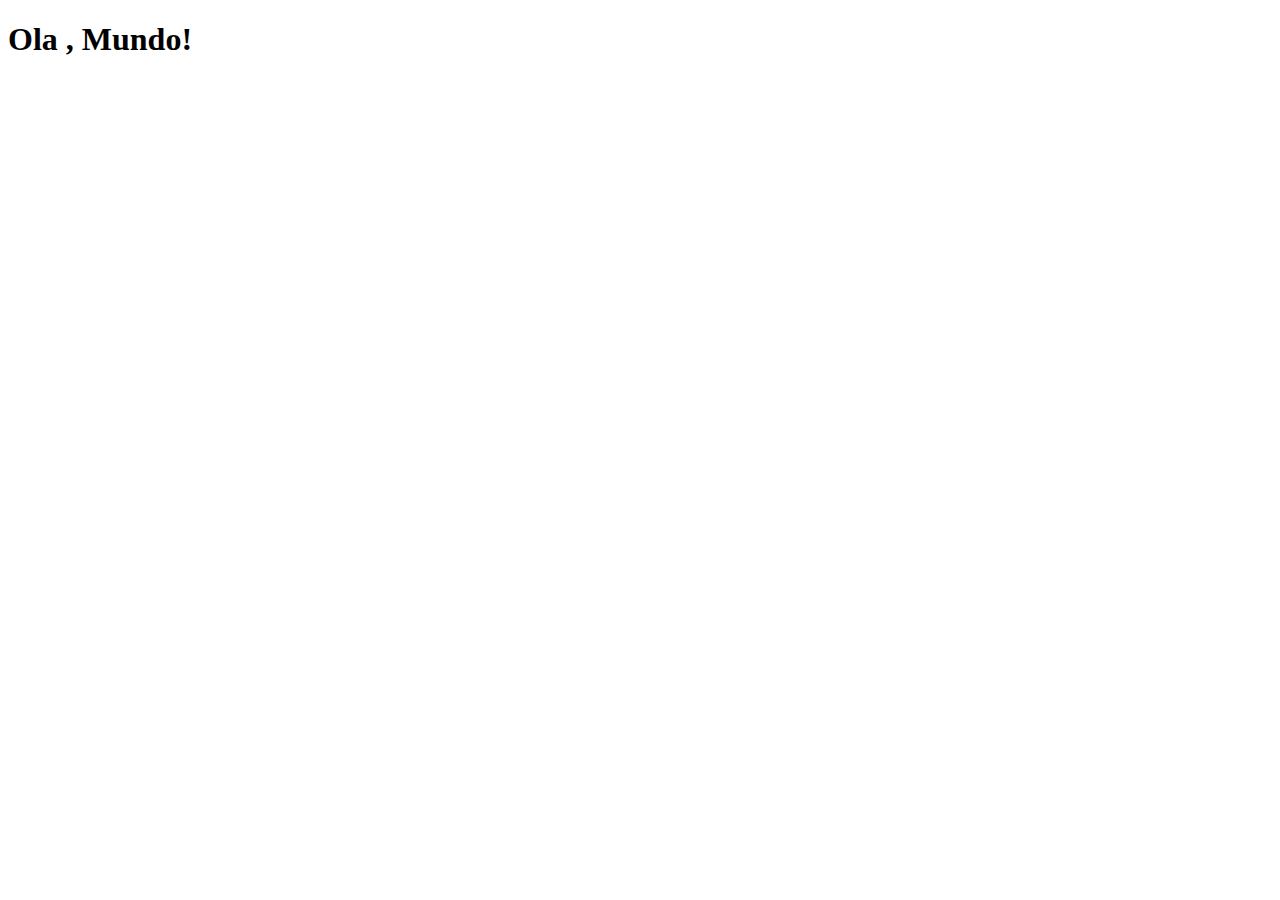
==== index.html @ 57d7571f "Atualização" ====
<!DOCTYPE html>
<html lang="pt-br">
<head>
    <meta charset="UTF-8">
    <meta http-equiv="X-UA-Compatible" content="IE=edge">
    <meta name="viewport" content="width=device-width, initial-scale=1.0">
    <title>Projeto Redes Sociais</title>
    <link rel="stylesheet" href="style.css">
</head>
<body>
    <h1>Ola , Mundo!</h1>
</body>
</html>
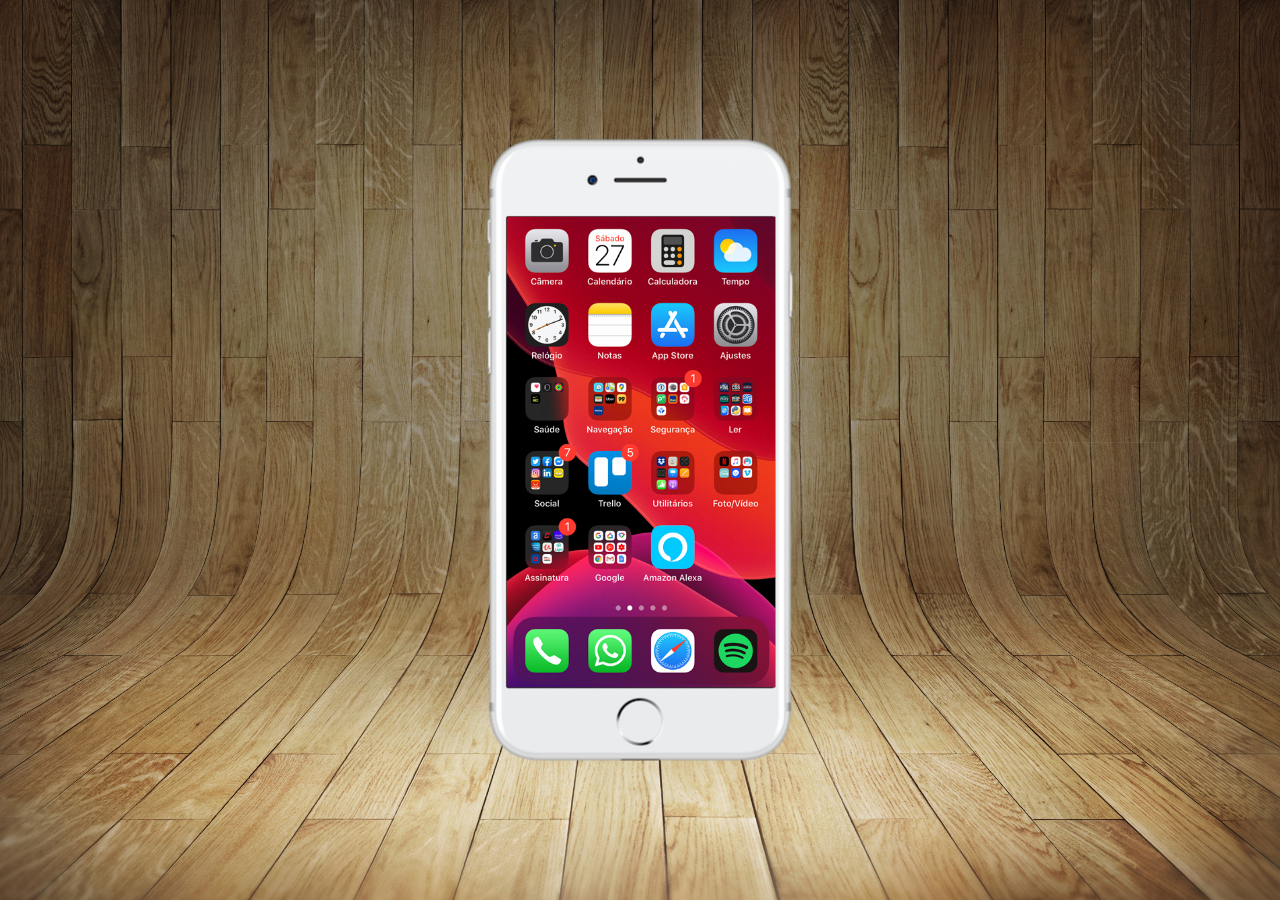
==== commit 62e234bc: "criei a home" ====
--- a/index.html
+++ b/index.html
@@ -5,9 +5,19 @@
     <meta http-equiv="X-UA-Compatible" content="IE=edge">
     <meta name="viewport" content="width=device-width, initial-scale=1.0">
     <title>Projeto Redes Sociais</title>
-    <link rel="stylesheet" href="style.css">
+    <link rel="stylesheet" href="estilos/style.css">
+    <link rel="shortcut icon" href="favicon.ico" type="brasil">
 </head>
 <body>
-    <h1>Ola , Mundo!</h1>
+   <main>
+    <section id="telefone">
+        <iframe src="home.html" frameborder="0" name="tela" id="tela"></iframe>
+    </section>
+    <section id="redes-sociais">
+
+    </section>
+
+
+   </main>
 </body>
 </html>--- a/estilos/style.css
+++ b/estilos/style.css
@@ -0,0 +1,42 @@
+@charset "UTF-8";
+
+* {
+    margin: 0px;
+    padding: 0px;
+    font-family: Arial, Helvetica, sans-serif;
+}
+
+html,body {
+    height: 100vh;
+    width: 100vw;
+    background-color: black;
+}
+body{
+    background: url('../imagens/fundo-madeira.jpg') no-repeat
+    top center;
+    background-attachment: fixed;
+    background-size: cover;
+}
+main {
+    height: 100vh;
+    position: relative;
+   
+}
+
+section#telefone {
+    position: absolute;
+    top: 50%;
+    left: 50%;
+    transform: translate(-50%, -50%);
+
+    height: 627px;
+    width: 311px;
+    background:  url("../imagens/frame-iphone.png") no-repeat;
+}
+iframe#tela{
+    position: relative;
+    top: 80px;
+    left: 22px;
+    width: 269px;
+    height: 471px;
+}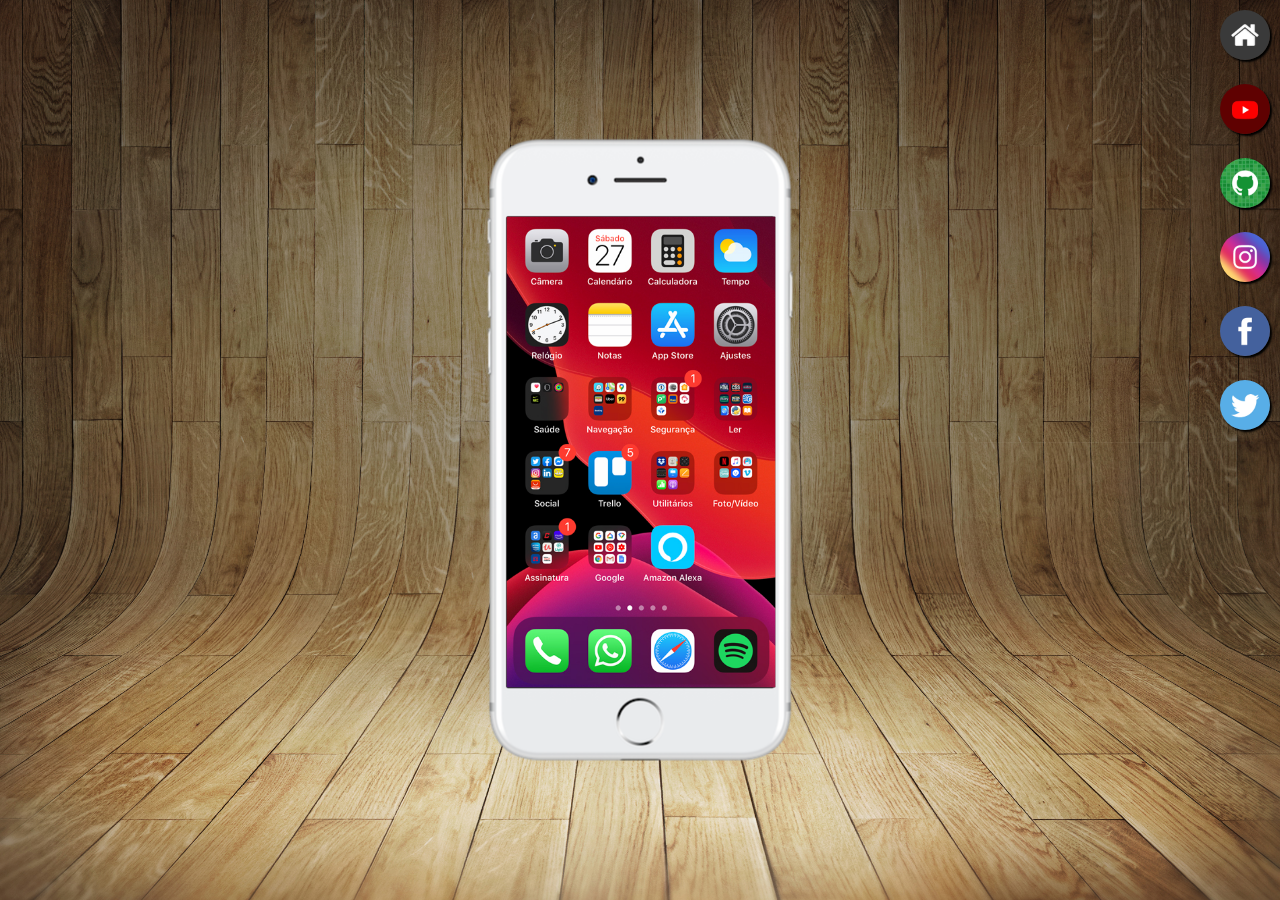
==== commit 00905cc3: "botei as logos" ====
--- a/index.html
+++ b/index.html
@@ -11,9 +11,17 @@
 <body>
    <main>
     <section id="telefone">
-        <iframe src="home.html" frameborder="0" name="tela" id="tela"></iframe>
+        <iframe src="home.html" frameborder="0" name="tela" id="tela">
+            Seu navegador não é compatível com isso!
+        </iframe>
     </section>
     <section id="redes-sociais">
+        <a href="home.html" target="tela"><img src="imagens/logo-home.jpg" alt=""></a><br>
+        <a href="#" target="tela"><img src="imagens/logo-youtube.jpg" alt=""></a><br>
+        <a href="#" target="tela"><img src="imagens/logo-github.jpg" alt=""></a><br>
+        <a href="#" target="tela"><img src="imagens/logo-instagram.jpg" alt=""></a><br>
+        <a href="#" target="tela"><img src="imagens/logo-facebook.jpg" alt=""></a><br>
+        <a href="#" target="tela"><img src="imagens/logo-twitter.jpg" alt=""></a>
 
     </section>
 
--- a/estilos/style.css
+++ b/estilos/style.css
@@ -39,4 +39,22 @@
     left: 22px;
     width: 269px;
     height: 471px;
+}
+section#redes-sociais {
+    text-align: right;
+    
+    
+}
+section#redes-sociais img {
+    width: 50px;
+    margin: 10px;
+    border-radius: 50%;
+    box-shadow: 2px 2px 2px black ;
+    box-sizing: border-box;
+}
+section#redes-sociais img:hover {
+    border: 2px solid white;
+    transform: translate(-3px, -3px);
+    box-shadow: 5px 5px 10px #886e41;
+    transition: .9s, border 1.4s;
 }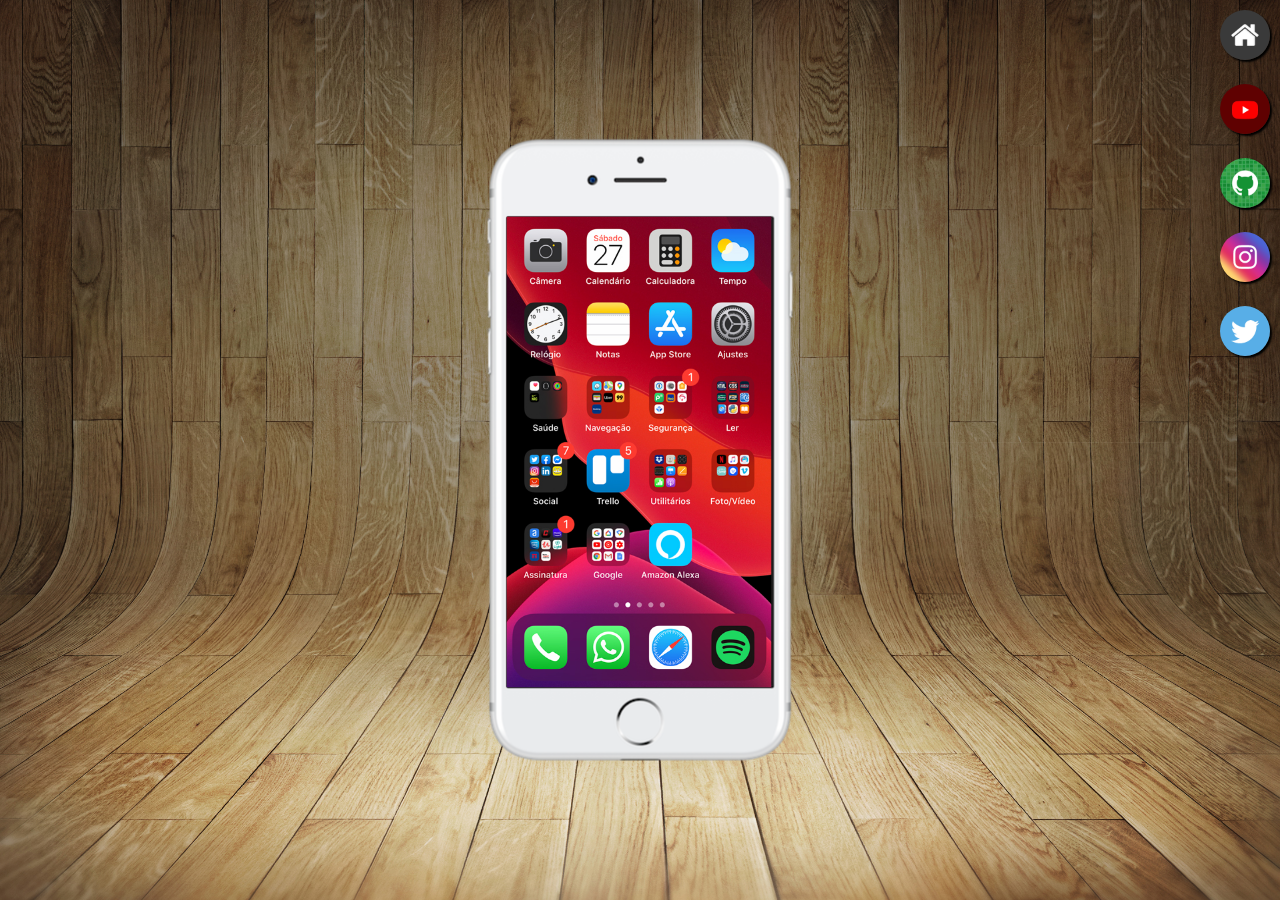
==== commit eb058cbe: "Adicionei as Redes Sociais" ====
--- a/index.html
+++ b/index.html
@@ -17,12 +17,12 @@
     </section>
     <section id="redes-sociais">
         <a href="home.html" target="tela"><img src="imagens/logo-home.jpg" alt=""></a><br>
-        <a href="#" target="tela"><img src="imagens/logo-youtube.jpg" alt=""></a><br>
-        <a href="#" target="tela"><img src="imagens/logo-github.jpg" alt=""></a><br>
-        <a href="#" target="tela"><img src="imagens/logo-instagram.jpg" alt=""></a><br>
-        <a href="#" target="tela"><img src="imagens/logo-facebook.jpg" alt=""></a><br>
-        <a href="#" target="tela"><img src="imagens/logo-twitter.jpg" alt=""></a>
-
+        <a href="youtube.html" target="tela"><img src="imagens/logo-youtube.jpg" alt=""></a><br>
+        <a href="github.html" target="tela"><img src="imagens/logo-github.jpg" alt="GitHub"></a><br>
+        <a href="instagram.html" target="tela"><img src="imagens/logo-instagram.jpg" alt=""></a><br>
+          <a href="twitter.html" target="tela"><img src="imagens/logo-twitter.jpg" alt=""></a> <br>
+       
+      
     </section>
 
 
--- a/estilos/style.css
+++ b/estilos/style.css
@@ -37,7 +37,7 @@
     position: relative;
     top: 80px;
     left: 22px;
-    width: 269px;
+    width: 265px;
     height: 471px;
 }
 section#redes-sociais {
